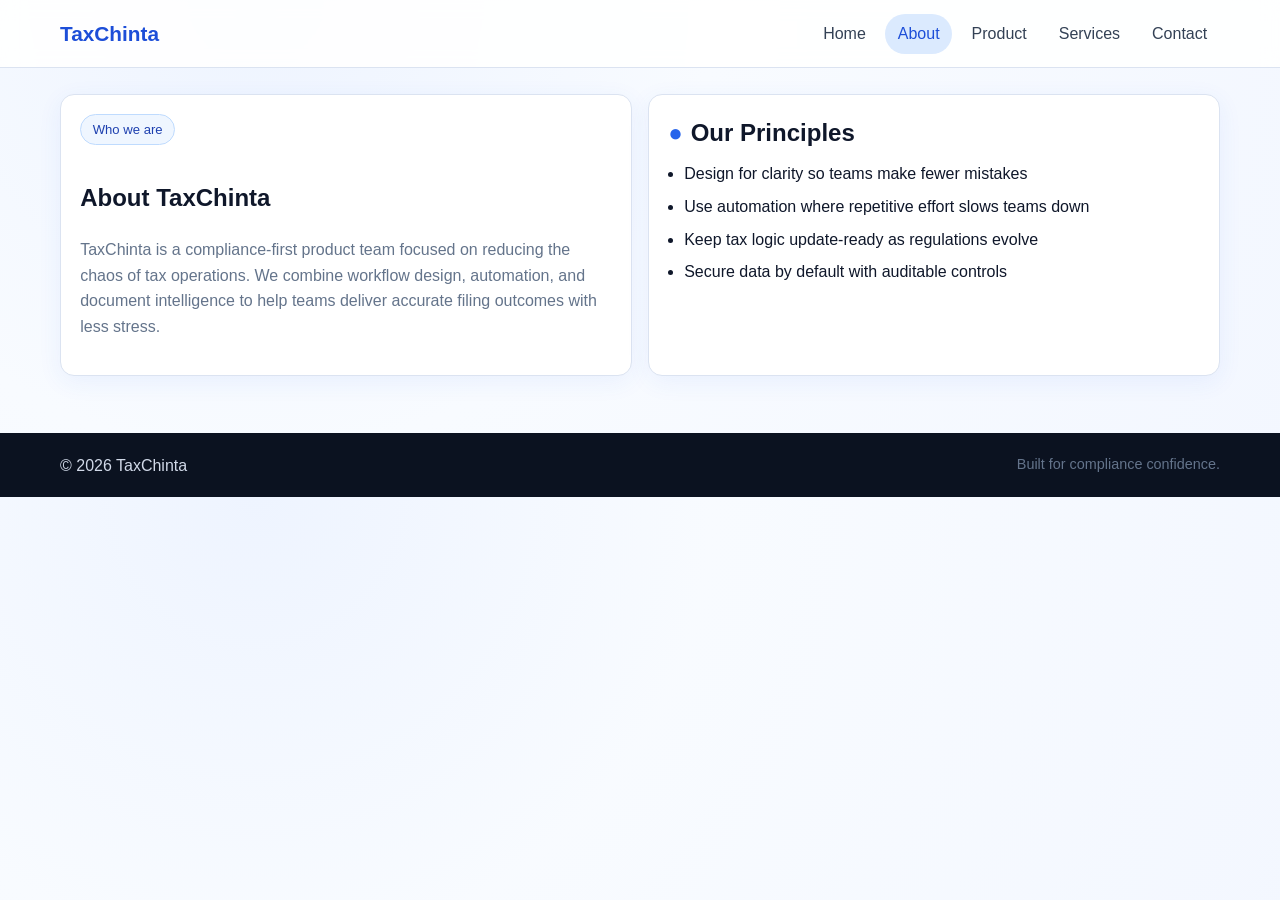
==== about.html @ d022ec93 "Redesign TaxChinta site with ClearTax-inspired modern layout and stronger product framing" ====
<!DOCTYPE html>
<html lang="en">
<head>
  <meta charset="UTF-8" />
  <meta name="viewport" content="width=device-width, initial-scale=1.0" />
  <title>TaxChinta | About</title>
  <link rel="stylesheet" href="styles.css" />
</head>
<body>
  <header>
    <div class="container nav">
      <a class="brand" href="index.html">TaxChinta</a>
      <nav class="nav-links">
        <a data-nav href="index.html">Home</a>
        <a data-nav href="about.html">About</a>
        <a data-nav href="product.html">Product</a>
        <a data-nav href="services.html">Services</a>
        <a data-nav href="contact.html">Contact</a>
      </nav>
    </div>
  </header>

  <main class="section">
    <div class="container grid-2">
      <section class="card">
        <span class="badge">Who we are</span>
        <h1>About TaxChinta</h1>
        <p class="subtext">
          TaxChinta is a compliance-first product team focused on reducing the chaos of tax operations.
          We combine workflow design, automation, and document intelligence to help teams deliver
          accurate filing outcomes with less stress.
        </p>
      </section>
      <section class="card">
        <h2 class="feature-title">Our Principles</h2>
        <ul class="checklist">
          <li>Design for clarity so teams make fewer mistakes</li>
          <li>Use automation where repetitive effort slows teams down</li>
          <li>Keep tax logic update-ready as regulations evolve</li>
          <li>Secure data by default with auditable controls</li>
        </ul>
      </section>
    </div>
  </main>

  <footer>
    <div class="container footer-inner">
      <div>© 2026 TaxChinta</div>
      <div class="mini">Built for compliance confidence.</div>
    </div>
  </footer>
  <script src="script.js"></script>
</body>
</html>
---- styles.css ----
:root {
  --bg: #f3f7ff;
  --surface: #ffffff;
  --text: #0f172a;
  --muted: #64748b;
  --primary: #2563eb;
  --primary-dark: #1d4ed8;
  --primary-soft: #dbeafe;
  --border: #dbe3f1;
  --success: #16a34a;
  --radius: 14px;
}

* { box-sizing: border-box; }
html, body { margin: 0; padding: 0; }
body {
  font-family: Inter, "Segoe UI", Roboto, Arial, sans-serif;
  color: var(--text);
  background: radial-gradient(circle at 20% 0%, #eef4ff 0%, #f8fbff 40%, #f3f7ff 100%);
  line-height: 1.6;
}

a { color: inherit; text-decoration: none; }

.container {
  width: min(1160px, 92%);
  margin: 0 auto;
}

header {
  position: sticky;
  top: 0;
  z-index: 50;
  backdrop-filter: blur(8px);
  background: rgba(255, 255, 255, 0.88);
  border-bottom: 1px solid var(--border);
}

.nav {
  display: flex;
  align-items: center;
  justify-content: space-between;
  gap: 1rem;
  padding: 0.85rem 0;
}

.brand {
  font-weight: 800;
  font-size: 1.3rem;
  color: var(--primary-dark);
}

.nav-links {
  display: flex;
  align-items: center;
  gap: 0.4rem;
  flex-wrap: wrap;
}

.nav-links a {
  padding: 0.45rem 0.8rem;
  border-radius: 999px;
  color: #334155;
  font-weight: 500;
}

.nav-links a:hover,
.nav-links a.active {
  background: var(--primary-soft);
  color: var(--primary-dark);
}

.btn {
  display: inline-flex;
  align-items: center;
  gap: 0.35rem;
  border: none;
  border-radius: 10px;
  padding: 0.7rem 1rem;
  font-weight: 700;
  cursor: pointer;
}

.btn-primary {
  background: linear-gradient(135deg, var(--primary), var(--primary-dark));
  color: #fff;
}

.btn-light {
  background: #fff;
  color: var(--primary-dark);
  border: 1px solid var(--border);
}

.hero { padding: 3.4rem 0 2.1rem; }

.hero-grid {
  display: grid;
  grid-template-columns: 1.25fr 1fr;
  gap: 1.4rem;
  align-items: center;
}

.hero h1 {
  font-size: clamp(1.9rem, 3vw, 2.9rem);
  line-height: 1.15;
  margin-bottom: 0.8rem;
}

.subtext {
  color: var(--muted);
  max-width: 62ch;
}

.badge {
  display: inline-block;
  border: 1px solid #bfdbfe;
  background: #eff6ff;
  color: #1e40af;
  border-radius: 999px;
  padding: 0.24rem 0.72rem;
  font-size: 0.82rem;
  margin-bottom: 0.9rem;
}

.card {
  background: var(--surface);
  border: 1px solid var(--border);
  border-radius: var(--radius);
  padding: 1.2rem;
  box-shadow: 0 6px 24px rgba(37, 99, 235, 0.07);
}

.kpi-grid,
.grid-2,
.grid-3,
.logo-grid {
  display: grid;
  gap: 1rem;
}

.kpi-grid { grid-template-columns: repeat(4, minmax(0, 1fr)); margin-top: 1rem; }
.grid-2 { grid-template-columns: repeat(2, minmax(0, 1fr)); }
.grid-3 { grid-template-columns: repeat(3, minmax(0, 1fr)); }
.logo-grid { grid-template-columns: repeat(5, minmax(0, 1fr)); }

.kpi {
  background: #fff;
  border: 1px solid var(--border);
  border-radius: 12px;
  padding: 1rem;
  text-align: center;
}

.kpi h3 { margin: 0; color: var(--primary-dark); }
.kpi p { margin: 0.2rem 0 0; color: var(--muted); font-size: 0.95rem; }

.section { padding: 1.6rem 0; }
.section h2 { margin: 0 0 0.55rem; }
.section p.lead { margin-top: 0; color: var(--muted); }

.logo-pill {
  border: 1px dashed #bfdbfe;
  color: #1e3a8a;
  border-radius: 999px;
  padding: 0.6rem;
  text-align: center;
  background: #fff;
  font-weight: 600;
}

.checklist {
  margin: 0;
  padding-left: 1rem;
}

.checklist li { margin-bottom: 0.45rem; }

.feature-title {
  display: flex;
  align-items: center;
  gap: 0.5rem;
  margin-top: 0;
}

.feature-title::before {
  content: "●";
  color: var(--primary);
}

.contact-item { margin: 0.35rem 0; }

input, textarea, select {
  width: 100%;
  padding: 0.68rem;
  border-radius: 10px;
  border: 1px solid var(--border);
  font: inherit;
}

label {
  display: block;
  margin-bottom: 0.3rem;
  font-weight: 600;
}

.form-group { margin-bottom: 0.75rem; }
textarea { min-height: 120px; }

footer {
  margin-top: 2rem;
  background: #0b1220;
  color: #d1d9e8;
  padding: 1.2rem 0;
}

.footer-inner {
  display: flex;
  justify-content: space-between;
  gap: 1rem;
  flex-wrap: wrap;
}

.mini { font-size: 0.9rem; color: var(--muted); }

@media (max-width: 900px) {
  .hero-grid, .grid-2, .grid-3, .kpi-grid, .logo-grid {
    grid-template-columns: 1fr;
  }
}
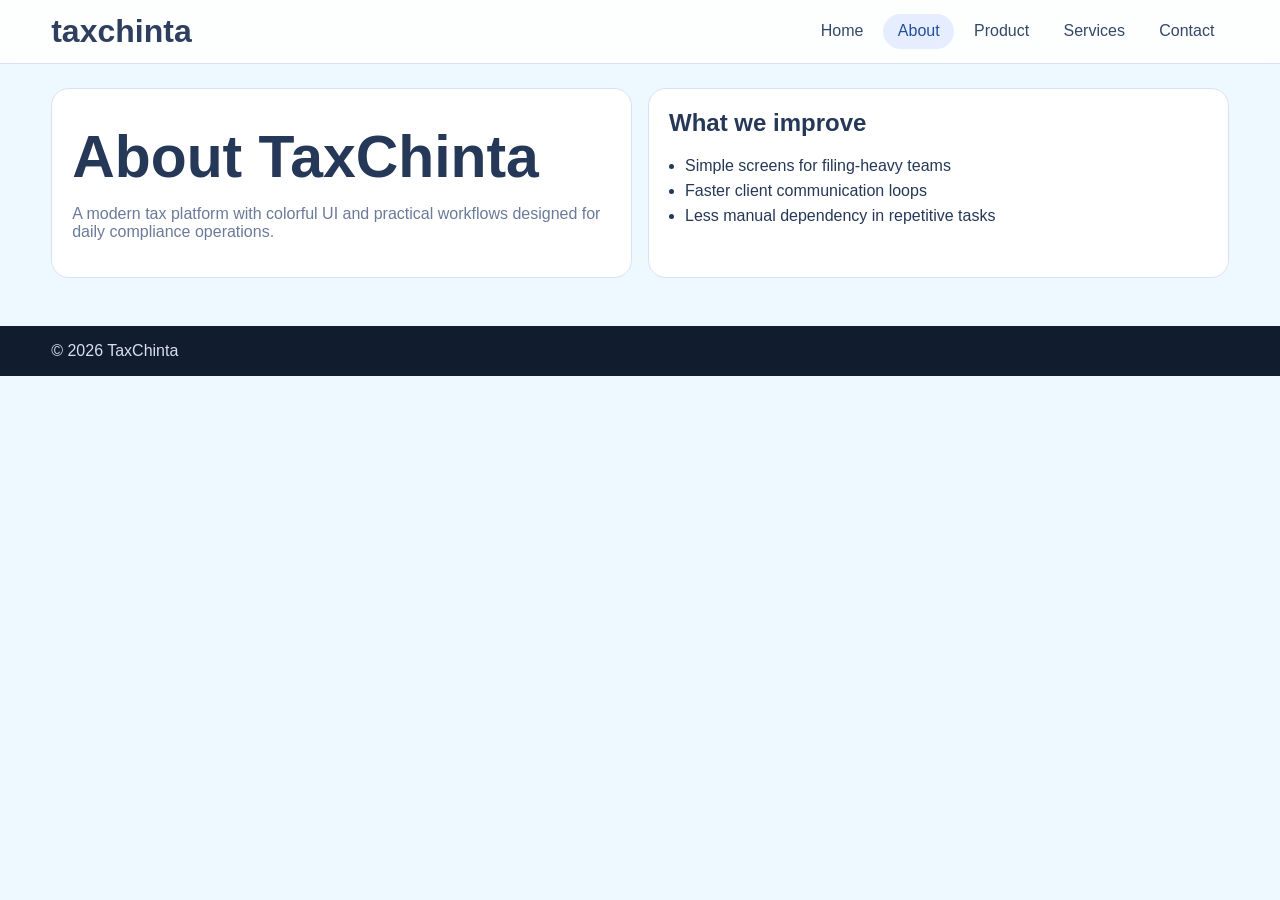
==== commit df75c5a2: "Restyle TaxChinta with colorful ClearTax-like hero and page theme palettes" ====
--- a/about.html
+++ b/about.html
@@ -6,10 +6,10 @@
   <title>TaxChinta | About</title>
   <link rel="stylesheet" href="styles.css" />
 </head>
-<body>
+<body class="page-about">
   <header>
     <div class="container nav">
-      <a class="brand" href="index.html">TaxChinta</a>
+      <a class="brand" href="index.html">taxchinta</a>
       <nav class="nav-links">
         <a data-nav href="index.html">Home</a>
         <a data-nav href="about.html">About</a>
@@ -23,32 +23,21 @@
   <main class="section">
     <div class="container grid-2">
       <section class="card">
-        <span class="badge">Who we are</span>
         <h1>About TaxChinta</h1>
-        <p class="subtext">
-          TaxChinta is a compliance-first product team focused on reducing the chaos of tax operations.
-          We combine workflow design, automation, and document intelligence to help teams deliver
-          accurate filing outcomes with less stress.
-        </p>
+        <p class="subtext">A modern tax platform with colorful UI and practical workflows designed for daily compliance operations.</p>
       </section>
       <section class="card">
-        <h2 class="feature-title">Our Principles</h2>
+        <h2 class="feature-title">What we improve</h2>
         <ul class="checklist">
-          <li>Design for clarity so teams make fewer mistakes</li>
-          <li>Use automation where repetitive effort slows teams down</li>
-          <li>Keep tax logic update-ready as regulations evolve</li>
-          <li>Secure data by default with auditable controls</li>
+          <li>Simple screens for filing-heavy teams</li>
+          <li>Faster client communication loops</li>
+          <li>Less manual dependency in repetitive tasks</li>
         </ul>
       </section>
     </div>
   </main>
 
-  <footer>
-    <div class="container footer-inner">
-      <div>© 2026 TaxChinta</div>
-      <div class="mini">Built for compliance confidence.</div>
-    </div>
-  </footer>
+  <footer><div class="container">© 2026 TaxChinta</div></footer>
   <script src="script.js"></script>
 </body>
 </html>
--- a/styles.css
+++ b/styles.css
@@ -1,14 +1,11 @@
 :root {
-  --bg: #f3f7ff;
+  --text: #253858;
+  --muted: #6b7a99;
+  --primary: #2b78e4;
+  --primary-dark: #1f63c3;
+  --border: #d9e2f2;
   --surface: #ffffff;
-  --text: #0f172a;
-  --muted: #64748b;
-  --primary: #2563eb;
-  --primary-dark: #1d4ed8;
-  --primary-soft: #dbeafe;
-  --border: #dbe3f1;
-  --success: #16a34a;
-  --radius: 14px;
+  --radius: 18px;
 }
 
 * { box-sizing: border-box; }
@@ -16,204 +13,164 @@
 body {
   font-family: Inter, "Segoe UI", Roboto, Arial, sans-serif;
   color: var(--text);
-  background: radial-gradient(circle at 20% 0%, #eef4ff 0%, #f8fbff 40%, #f3f7ff 100%);
-  line-height: 1.6;
+  background: #f6f8fc;
 }
 
+body.page-home { background: #dfe0f1; }
+body.page-about { background: #eef8ff; }
+body.page-product { background: #f3f0ff; }
+body.page-services { background: #f4fbf5; }
+body.page-contact { background: #fff8f1; }
+
 a { color: inherit; text-decoration: none; }
-
-.container {
-  width: min(1160px, 92%);
-  margin: 0 auto;
-}
+.container { width: min(1180px, 92%); margin: 0 auto; }
 
 header {
   position: sticky;
   top: 0;
-  z-index: 50;
+  z-index: 30;
+  background: rgba(255, 255, 255, 0.88);
   backdrop-filter: blur(8px);
-  background: rgba(255, 255, 255, 0.88);
   border-bottom: 1px solid var(--border);
 }
-
 .nav {
   display: flex;
+  justify-content: space-between;
   align-items: center;
-  justify-content: space-between;
-  gap: 1rem;
-  padding: 0.85rem 0;
+  padding: 0.8rem 0;
 }
-
-.brand {
-  font-weight: 800;
-  font-size: 1.3rem;
-  color: var(--primary-dark);
-}
-
-.nav-links {
-  display: flex;
-  align-items: center;
-  gap: 0.4rem;
-  flex-wrap: wrap;
-}
-
+.brand { font-size: 2rem; font-weight: 800; color: #2f405f; }
+.nav-links { display: flex; gap: 0.35rem; flex-wrap: wrap; }
 .nav-links a {
-  padding: 0.45rem 0.8rem;
+  padding: 0.55rem 0.9rem;
   border-radius: 999px;
-  color: #334155;
+  color: #344767;
   font-weight: 500;
 }
-
-.nav-links a:hover,
-.nav-links a.active {
-  background: var(--primary-soft);
-  color: var(--primary-dark);
+.nav-links a.active, .nav-links a:hover {
+  background: #e6edff;
+  color: #214f9d;
 }
 
 .btn {
-  display: inline-flex;
-  align-items: center;
-  gap: 0.35rem;
+  display: inline-block;
   border: none;
-  border-radius: 10px;
-  padding: 0.7rem 1rem;
+  border-radius: 12px;
+  padding: 0.85rem 1.2rem;
   font-weight: 700;
   cursor: pointer;
 }
+.btn-primary { background: var(--primary); color: #fff; }
+.btn-primary:hover { background: var(--primary-dark); }
+.btn-light { background: #fff; color: #2f4a77; border: 1px solid var(--border); }
 
-.btn-primary {
-  background: linear-gradient(135deg, var(--primary), var(--primary-dark));
-  color: #fff;
-}
-
-.btn-light {
-  background: #fff;
-  color: var(--primary-dark);
-  border: 1px solid var(--border);
-}
-
-.hero { padding: 3.4rem 0 2.1rem; }
-
+.hero { padding: 2rem 0 2.5rem; }
 .hero-grid {
   display: grid;
   grid-template-columns: 1.25fr 1fr;
-  gap: 1.4rem;
-  align-items: center;
+  gap: 1rem;
+  align-items: end;
 }
 
-.hero h1 {
-  font-size: clamp(1.9rem, 3vw, 2.9rem);
-  line-height: 1.15;
-  margin-bottom: 0.8rem;
-}
-
-.subtext {
-  color: var(--muted);
-  max-width: 62ch;
-}
-
-.badge {
+.pill {
   display: inline-block;
-  border: 1px solid #bfdbfe;
-  background: #eff6ff;
-  color: #1e40af;
+  background: #fff;
   border-radius: 999px;
-  padding: 0.24rem 0.72rem;
-  font-size: 0.82rem;
-  margin-bottom: 0.9rem;
-}
-
-.card {
-  background: var(--surface);
-  border: 1px solid var(--border);
-  border-radius: var(--radius);
-  padding: 1.2rem;
-  box-shadow: 0 6px 24px rgba(37, 99, 235, 0.07);
-}
-
-.kpi-grid,
-.grid-2,
-.grid-3,
-.logo-grid {
-  display: grid;
-  gap: 1rem;
-}
-
-.kpi-grid { grid-template-columns: repeat(4, minmax(0, 1fr)); margin-top: 1rem; }
-.grid-2 { grid-template-columns: repeat(2, minmax(0, 1fr)); }
-.grid-3 { grid-template-columns: repeat(3, minmax(0, 1fr)); }
-.logo-grid { grid-template-columns: repeat(5, minmax(0, 1fr)); }
-
-.kpi {
-  background: #fff;
-  border: 1px solid var(--border);
-  border-radius: 12px;
-  padding: 1rem;
-  text-align: center;
-}
-
-.kpi h3 { margin: 0; color: var(--primary-dark); }
-.kpi p { margin: 0.2rem 0 0; color: var(--muted); font-size: 0.95rem; }
-
-.section { padding: 1.6rem 0; }
-.section h2 { margin: 0 0 0.55rem; }
-.section p.lead { margin-top: 0; color: var(--muted); }
-
-.logo-pill {
-  border: 1px dashed #bfdbfe;
-  color: #1e3a8a;
-  border-radius: 999px;
-  padding: 0.6rem;
-  text-align: center;
-  background: #fff;
+  padding: 0.6rem 1rem;
   font-weight: 600;
 }
 
-.checklist {
-  margin: 0;
-  padding-left: 1rem;
+h1 { font-size: clamp(2rem, 4.6vw, 4rem); margin: 1rem 0; line-height: 1.1; }
+.subtext { color: var(--muted); max-width: 62ch; }
+
+.card {
+  background: #fff;
+  border: 1px solid var(--border);
+  border-radius: var(--radius);
+  padding: 1.25rem;
 }
 
+.service-tiles { display: grid; grid-template-columns: repeat(2, minmax(0,1fr)); gap: 1rem; margin-top: 1.2rem; }
+.tile {
+  background: #fefefe;
+  border-radius: 24px;
+  padding: 1.5rem;
+  border: 1px solid #d8deee;
+}
+.tile h3 { font-size: 2.2rem; margin: 0 0 0.6rem; }
+.tile p { color: #7a8193; font-size: 1.2rem; margin-top: 0; }
+.tile .btn { width: 100%; text-align: center; }
+
+.summary-panel {
+  background: linear-gradient(165deg, #f0d7ff 0%, #e8f0ff 45%, #ffffff 100%);
+  border-radius: 22px;
+  border: 2px solid #e8e4f8;
+  padding: 1.2rem;
+  margin-bottom: 1rem;
+}
+.summary-panel h4 { margin: 0 0 0.4rem; font-size: 1.8rem; color: #9656d8; }
+.mini-row { display: flex; justify-content: space-between; font-weight: 600; margin: 0.6rem 0; }
+
+.progress { height: 8px; border-radius: 10px; background: #e8ebf4; overflow: hidden; }
+.progress > span { display: block; height: 100%; border-radius: inherit; }
+.p1 { width: 84%; background: #6a75f1; }
+.p2 { width: 62%; background: #44c29b; }
+.p3 { width: 73%; background: #f38f7a; }
+
+.person-block {
+  min-height: 300px;
+  border-radius: 26px;
+  background: radial-gradient(circle at 45% 20%, #e4d8ff, #d8d6ef 60%, #cfd2ed 100%);
+  display: flex;
+  align-items: flex-end;
+  justify-content: center;
+  position: relative;
+  overflow: hidden;
+}
+.person-block::before {
+  content: "";
+  width: 170px;
+  height: 170px;
+  border-radius: 999px;
+  background: linear-gradient(180deg, #ffd7b8, #ffc7a3);
+  position: absolute;
+  bottom: 96px;
+}
+.person-block::after {
+  content: "";
+  width: 250px;
+  height: 190px;
+  border-radius: 140px 140px 0 0;
+  background: linear-gradient(180deg, #b196ff, #9b83f0);
+  position: absolute;
+  bottom: 0;
+}
+
+.section { padding: 1.5rem 0; }
+.grid-2 { display: grid; grid-template-columns: repeat(2, minmax(0,1fr)); gap: 1rem; }
+.grid-3 { display: grid; grid-template-columns: repeat(3, minmax(0,1fr)); gap: 1rem; }
+
+.feature-title { margin-top: 0; }
+.checklist { padding-left: 1rem; margin: 0; }
 .checklist li { margin-bottom: 0.45rem; }
 
-.feature-title {
-  display: flex;
-  align-items: center;
-  gap: 0.5rem;
-  margin-top: 0;
-}
-
-.feature-title::before {
-  content: "●";
-  color: var(--primary);
-}
-
-.contact-item { margin: 0.35rem 0; }
-
-input, textarea, select {
+input, textarea {
   width: 100%;
-  padding: 0.68rem;
+  border: 1px solid var(--border);
   border-radius: 10px;
-  border: 1px solid var(--border);
+  padding: 0.65rem;
   font: inherit;
 }
-
-label {
-  display: block;
-  margin-bottom: 0.3rem;
-  font-weight: 600;
-}
-
-.form-group { margin-bottom: 0.75rem; }
 textarea { min-height: 120px; }
+.form-group { margin-bottom: 0.8rem; }
+label { display: block; font-weight: 600; margin-bottom: 0.25rem; }
 
 footer {
-  margin-top: 2rem;
-  background: #0b1220;
-  color: #d1d9e8;
-  padding: 1.2rem 0;
+  margin-top: 1.5rem;
+  padding: 1rem 0;
+  background: #111c2f;
+  color: #d8dfef;
 }
-
 .footer-inner {
   display: flex;
   justify-content: space-between;
@@ -221,10 +178,7 @@
   flex-wrap: wrap;
 }
 
-.mini { font-size: 0.9rem; color: var(--muted); }
-
-@media (max-width: 900px) {
-  .hero-grid, .grid-2, .grid-3, .kpi-grid, .logo-grid {
-    grid-template-columns: 1fr;
-  }
+@media (max-width: 940px) {
+  .hero-grid, .service-tiles, .grid-2, .grid-3 { grid-template-columns: 1fr; }
+  h1 { font-size: 2.3rem; }
 }
